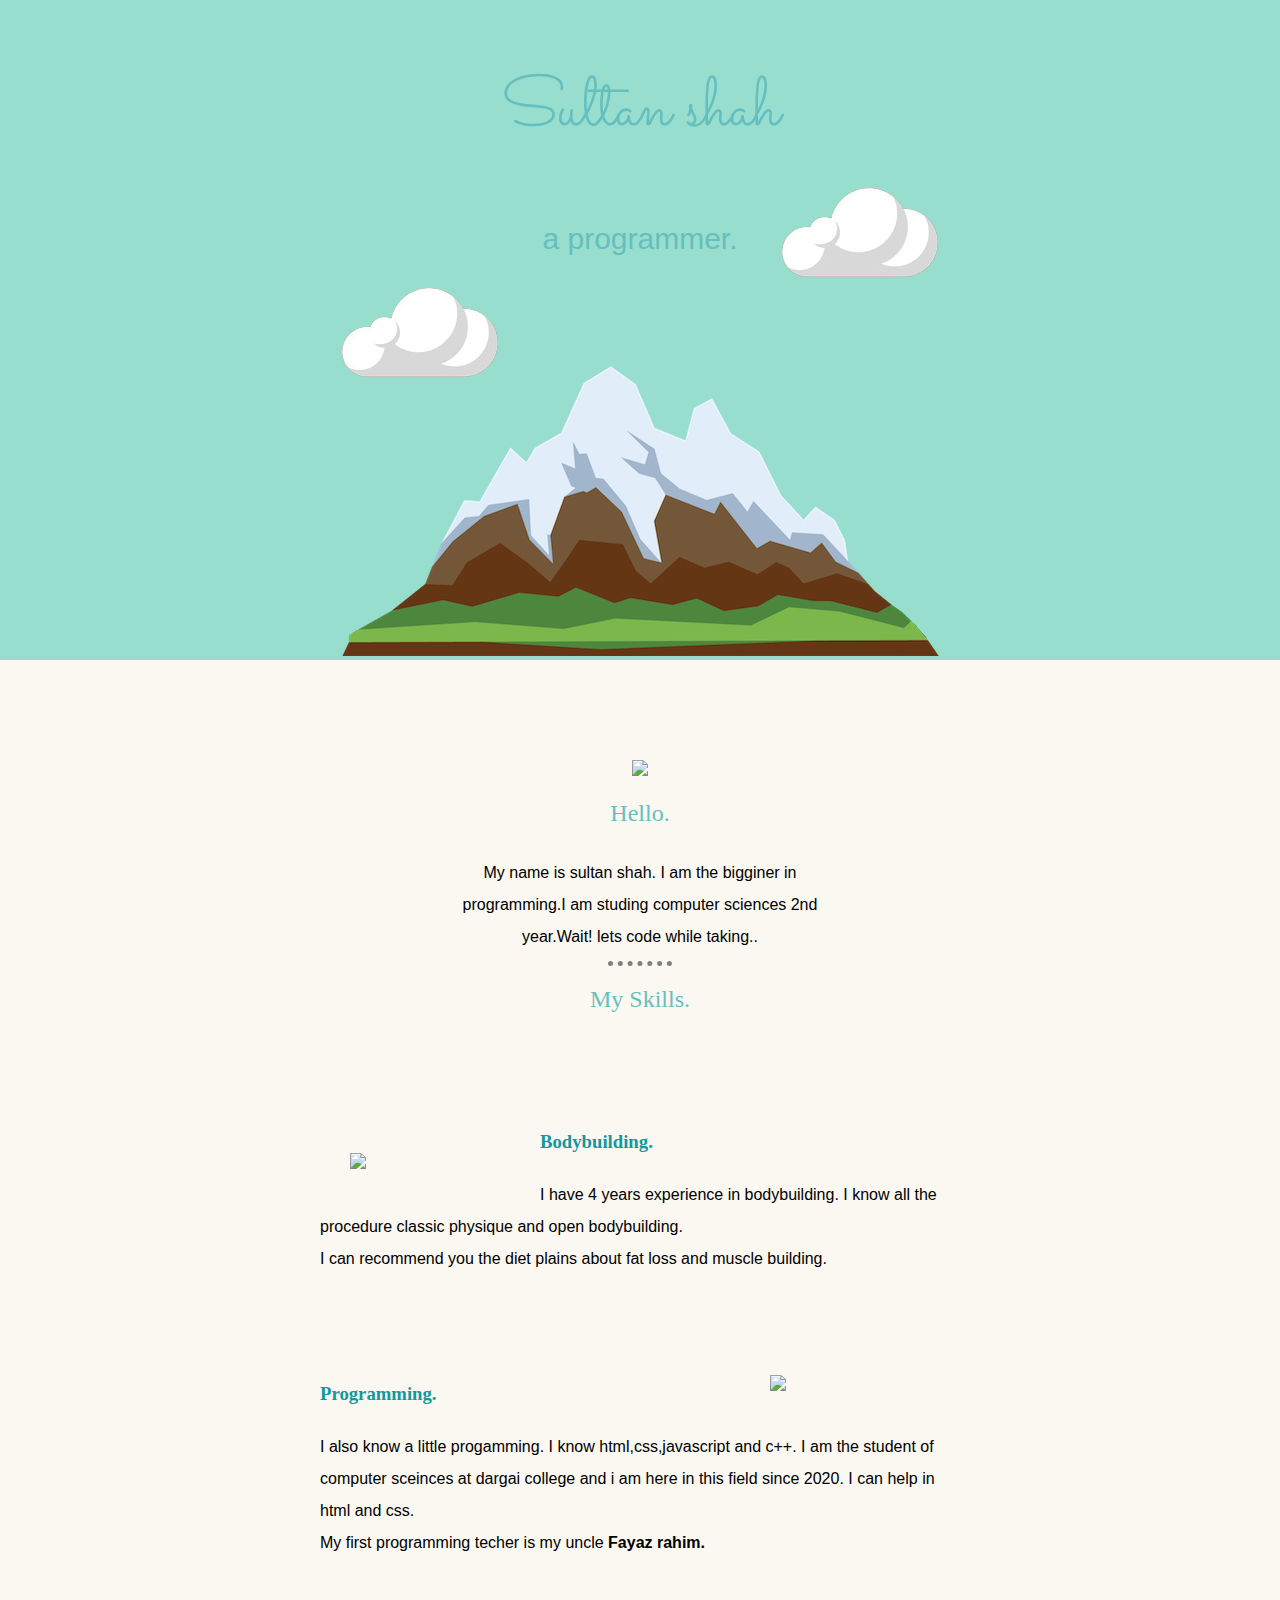
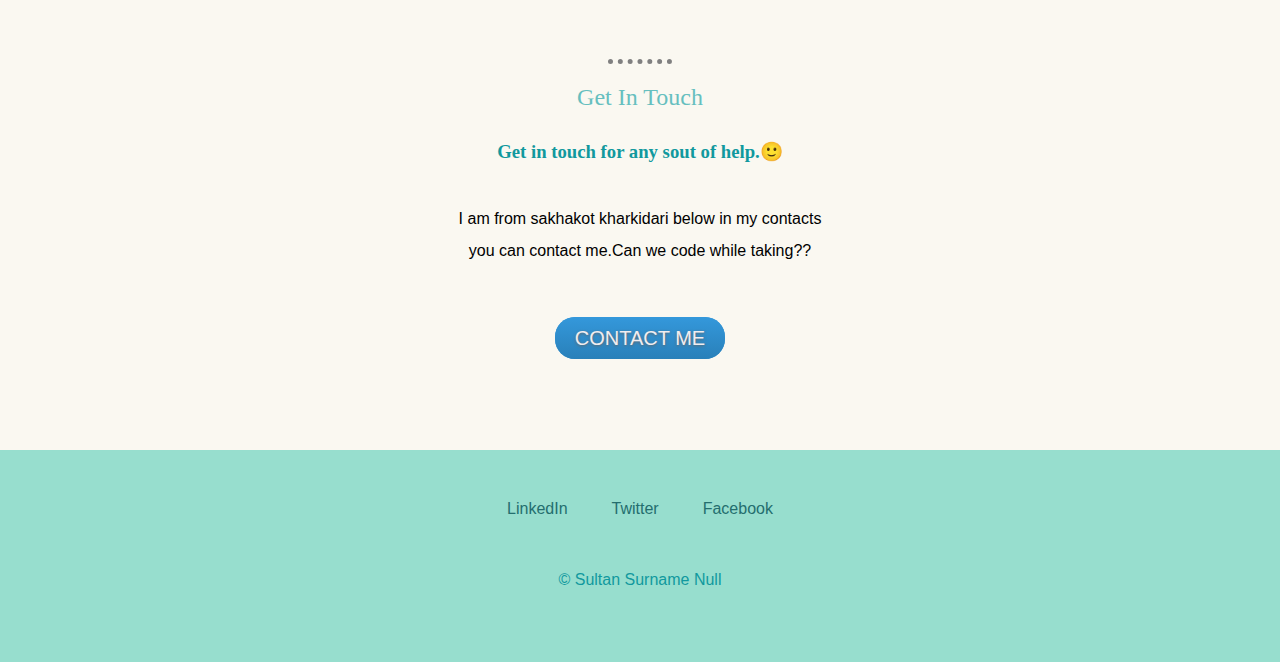
==== index.html @ daa144c0 "sultan website" ====
<!DOCTYPE html>
<html lang="en">
<head>
    <meta charset="UTF-8">
    <meta http-equiv="X-UA-Compatible" content="IE=edge">
    <meta name="viewport" content="width=device-width, initial-scale=1.0">
    <title>Sultan shah</title>
    <link rel="stylesheet" href="style.css">
    <link rel="icon" href="favicon.ico">
    <link rel="preconnect" href="https://fonts.googleapis.com">
<link rel="preconnect" href="https://fonts.gstatic.com" crossorigin>
<link href="https://fonts.googleapis.com/css2?family=Sacramento&display=swap" rel="stylesheet">

   
</head>
<body>
    
    <div class="top-div">
        <img class="top-clo" src="cloud.png">
        <h1>Sultan shah</h1>
        <p class="par">a programmer.</p>
        <img class="middle-clo" src="cloud.png">
        <img src="mountain.png">
       
    </div>
    <div class="middle-container">
        <div class="profile">
          <img src="https://hosting.photobucket.com/images/i/sk5388654/sultan2.png?width=320&height=320&fit=bounds">
          <h2>Hello.</h2>
          <p class="intro">My name is sultan shah. I am the bigginer in programming.I am studing computer sciences 2nd year.Wait! lets code while taking..
        
          </p>
        </div>
        <hr>
        <div class="skills">
          <h2>My Skills.</h2>
          <div class="skill-row">
            <img class="bod" src="https://t3.ftcdn.net/jpg/01/74/95/64/240_F_174956483_meVOdabncdLoaEZdgRwQaO4kkfhUyrqb.jpg">
            <h3><b>Bodybuilding.</b></h3>
            <p class="">I have 4 years experience in bodybuilding. I know all the procedure classic physique and open bodybuilding.<br>
            I can recommend you the diet plains about fat loss and muscle building.  </p>
          </div>
          <div class="skill-row">
            <img class="pro" src="https://t4.ftcdn.net/jpg/04/62/71/03/240_F_462710353_2x4pe8j5kQ5dm8MFkBZDg1rg2LMHLlcR.jpg">
            <h3><strong>Programming.</strong></h3>
            <p class="">I also know a little progamming. I know html,css,javascript and c++. I am the student of computer sceinces
                at dargai college and i am here in this field since 2020. I can help in html and css.<br>
                My first programming techer is my uncle <strong>Fayaz rahim.</strong> 
            </p>
          </div>
        </div>
        <hr>
        <div class="contact-me">
          <h2>Get In Touch</h2>
          <h3>Get in touch for any sout of help.🙂</h3>
          <p class="contact">I am from sakhakot kharkidari below in my contacts you can contact me.Can we code while taking??</p>
          <a class="btn" href="contact.html">CONTACT ME</a>
        </div>
      </div>
      
      
      <div class="bottom-container">
        <a class="footer-link" href="https://www.linkedin.com/">LinkedIn</a>
        <a class="footer-link" href="https://twitter.com/">Twitter</a>
        <a class="footer-link" href="https://web.facebook.com/profile.php?id=100080580833844&sk=map">Facebook</a>
        <p class="copy-right">© Sultan Surname Null</p>
      </div>
      
    
</body>
</html>
---- style.css ----
body{
    margin: 0px;
    text-align: center;
    background-color: #FAF8F1;
}


h1{
    color: #66bfbf;
    margin-top: 0px;
    font-family: 'Sacramento', cursive;  
    font-size: 70px;
    font-weight: 2;
}

h3{
    color: #11999e;
}

h2{
    color: #66bfbf;
    font-weight: normal;
    padding-bottom: 10px;
}

p{
    font-family: 'Roboto', sans-serif;
    line-height: 2;
}

hr{
    border-style: none;
    border-top-style: dotted;
    border-color: gray;
    border-width: 5px;
    width: 5%;
}

.par{
    color: #66bfbf;
    font-size: 30px;
}

.top-div{
    background-color: #97DECE;
    position: relative;
    padding-top: 60px;
}

.middle-container{
    margin-top: 100px;
}


.bottom-container{
    margin-top: 100px;
    background-color: #97DECE;
    padding: 50px 0 20px 0;

}


.middle-clo{
    position: absolute;
    left: 300px;
    bottom: 200px;
}

.top-clo{
    position: absolute;
   right: 300px;
   bottom: 300px;
}

.skill-row{
    width: 50%;
    margin: 100px auto 100px auto;
    text-align: left;
    line-height: 2;
}

.bod{
    width: 25%;
    float: left;
    margin: 30px;
    
}

.pro{
    width: 25%;
    float: right;
    margin-right: 30px;
}

.btn {
    background: #3498db;
    background-image: -webkit-linear-gradient(top, #3498db, #2980b9);
    background-image: -moz-linear-gradient(top, #3498db, #2980b9);
    background-image: -ms-linear-gradient(top, #3498db, #2980b9);
    background-image: -o-linear-gradient(top, #3498db, #2980b9);
    background-image: linear-gradient(to bottom, #3498db, #2980b9);
    -webkit-border-radius: 20;
    -moz-border-radius: 20;
    border-radius: 20px;
    text-shadow: 0px 1px 3px #666666;
    font-family: Arial;
    color: #f0edf0;
    font-size: 20px;
    padding: 10px 20px 10px 20px;
    text-decoration: none;
    bottom: 100px;
  }
  
  .btn:hover {
    background:aqua;
    text-decoration: none;
  }

.intro{
width: 30%;
margin: auto;
}

.contact{
    width: 30%;
margin: 40px auto 60px;
}

a{
    color:#246e6e;
    font-family: 'Roboto', sans-serif;
    margin: 10px 20px;
    text-decoration: none;
}
a:hover{

    color: #11999e;
}

.copy-right{
    color: #11999e;
    padding: 30px 0;
}
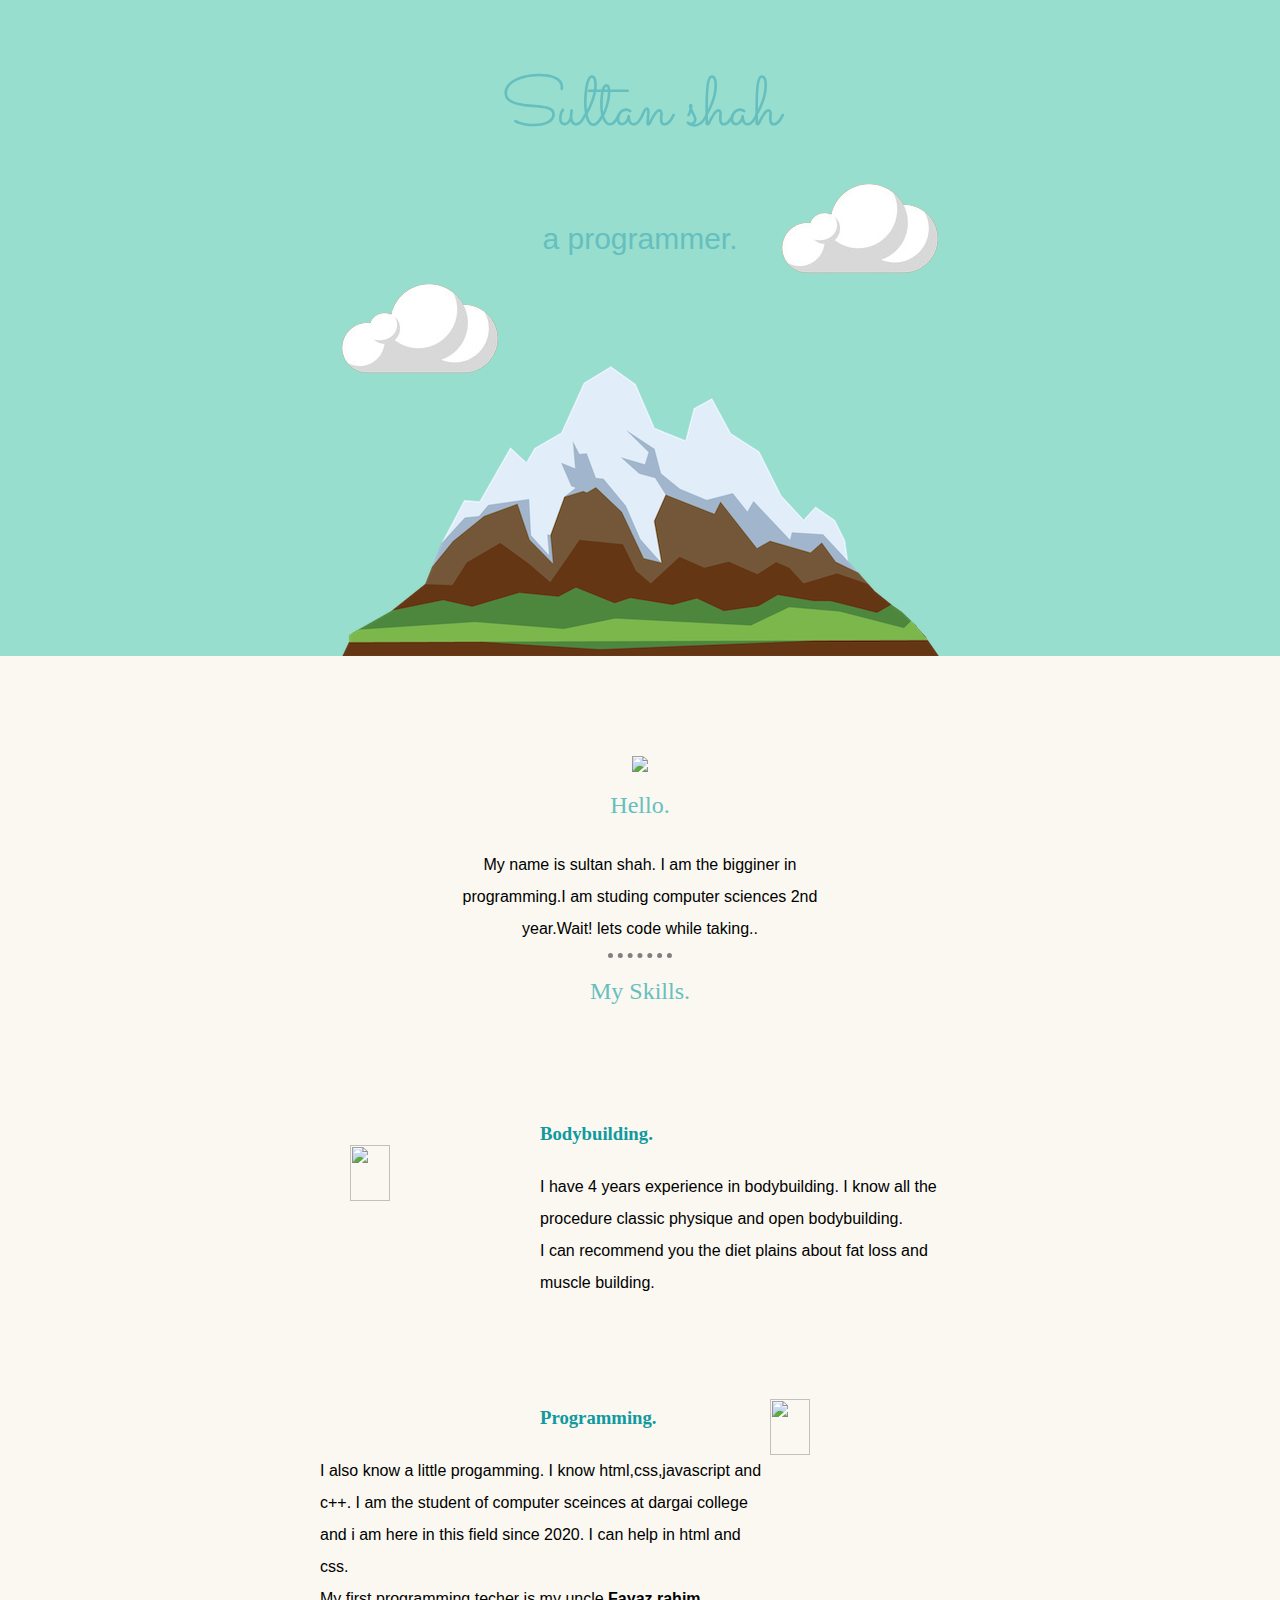
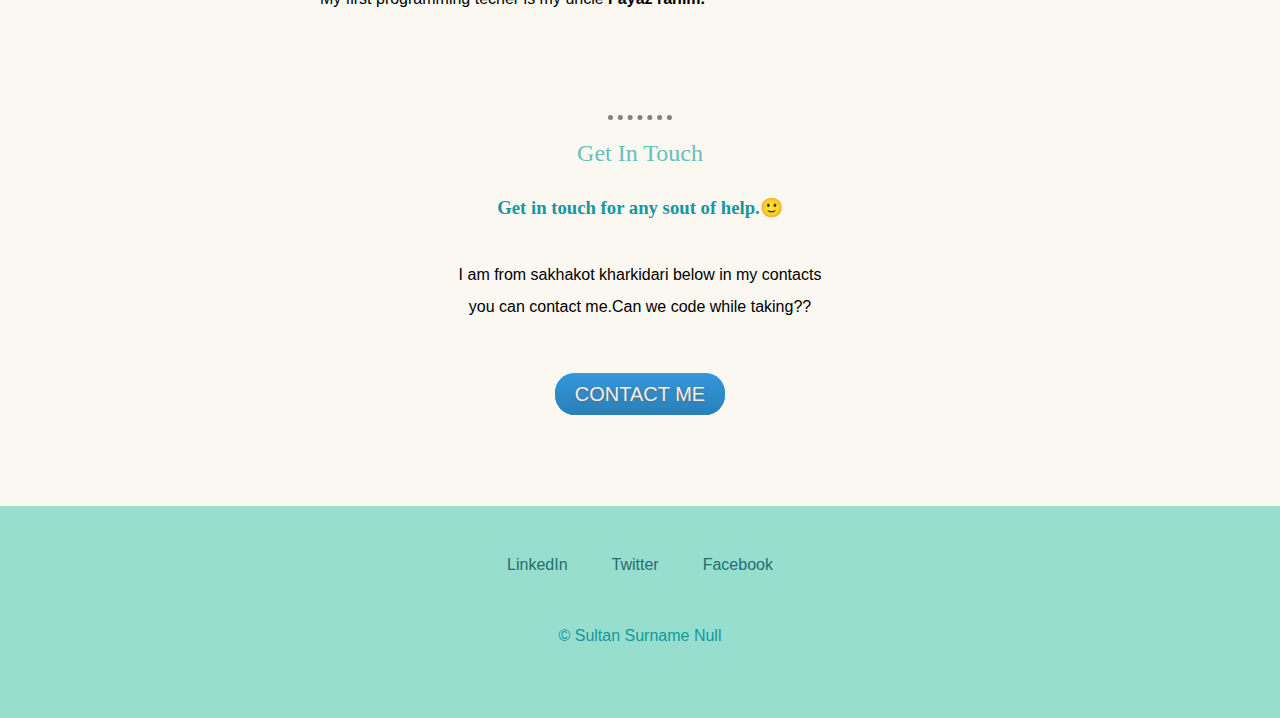
==== commit be19dea5: "Update index.html" ====
--- a/index.html
+++ b/index.html
@@ -1,4 +1,4 @@
-<!DOCTYPE html>
+
 <html lang="en">
 <head>
     <meta charset="UTF-8">
@@ -68,4 +68,4 @@
       
     
 </body>
-</html>+</html>
